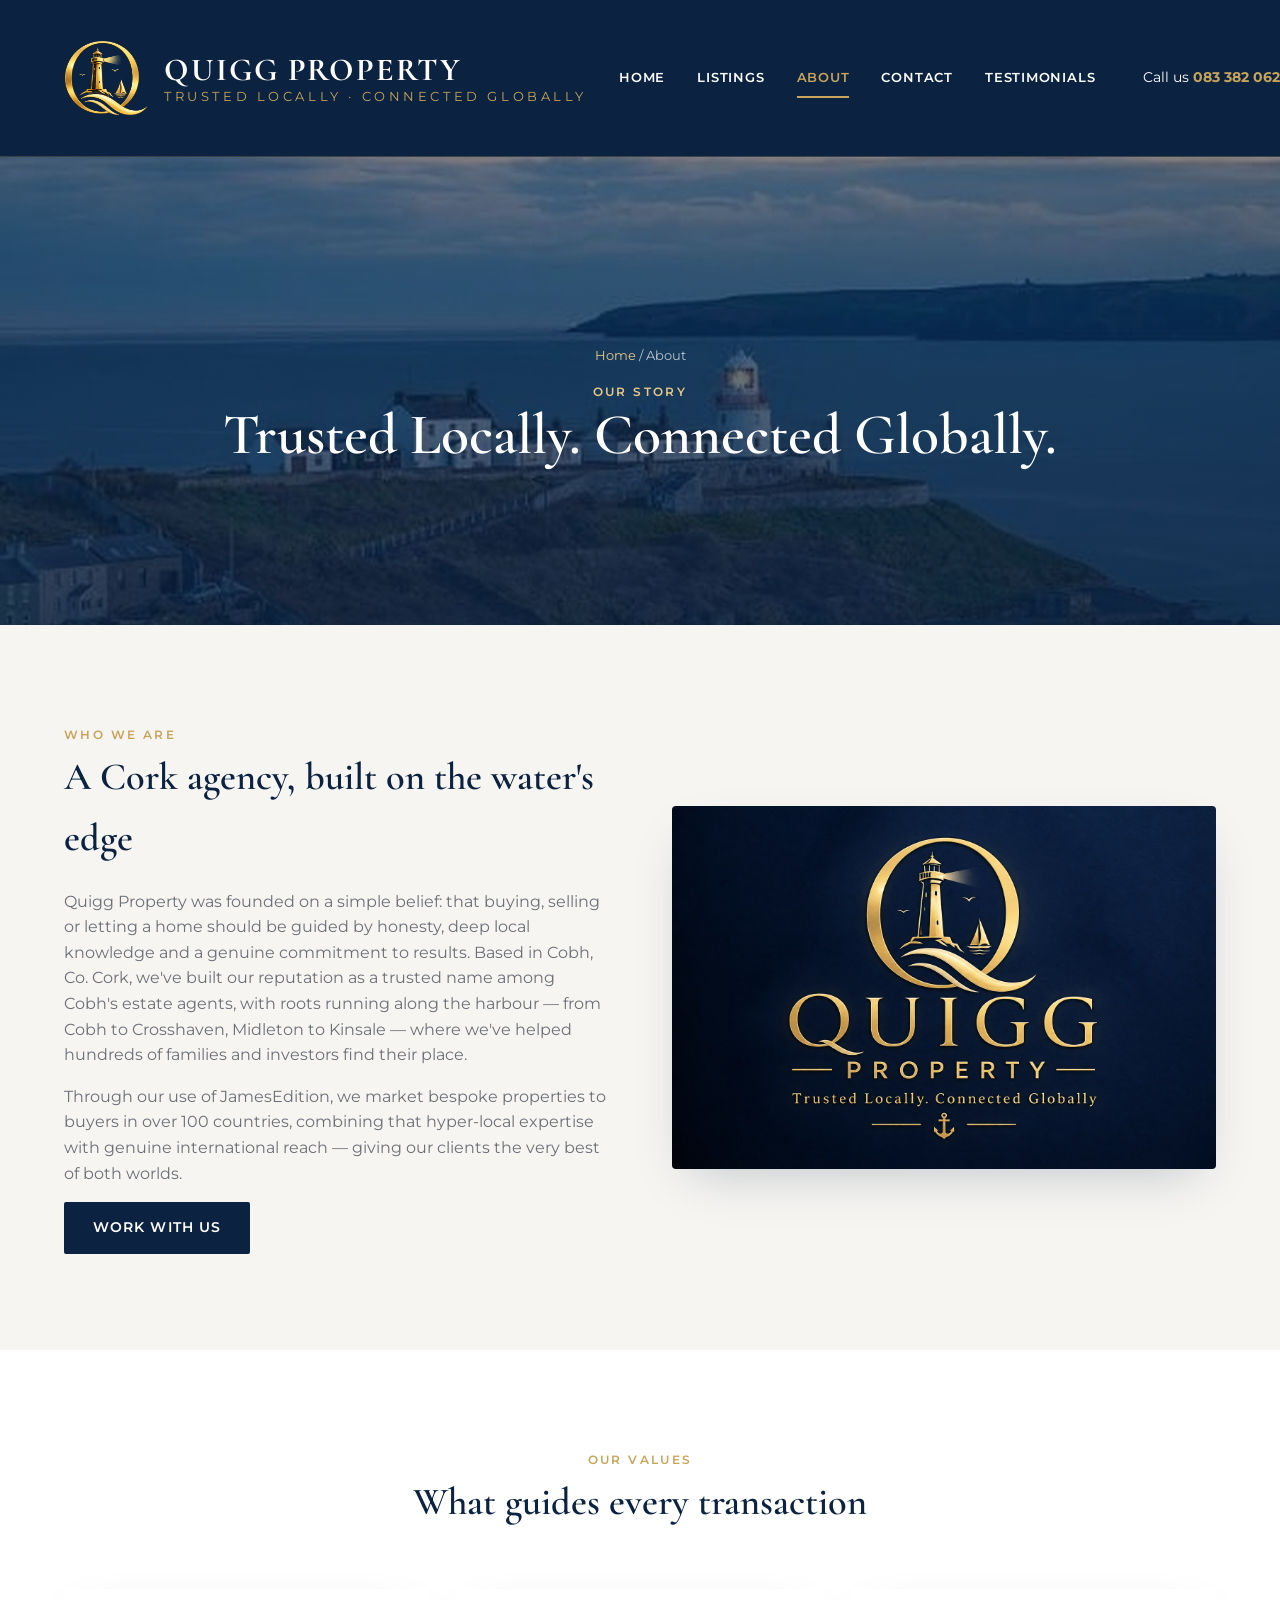
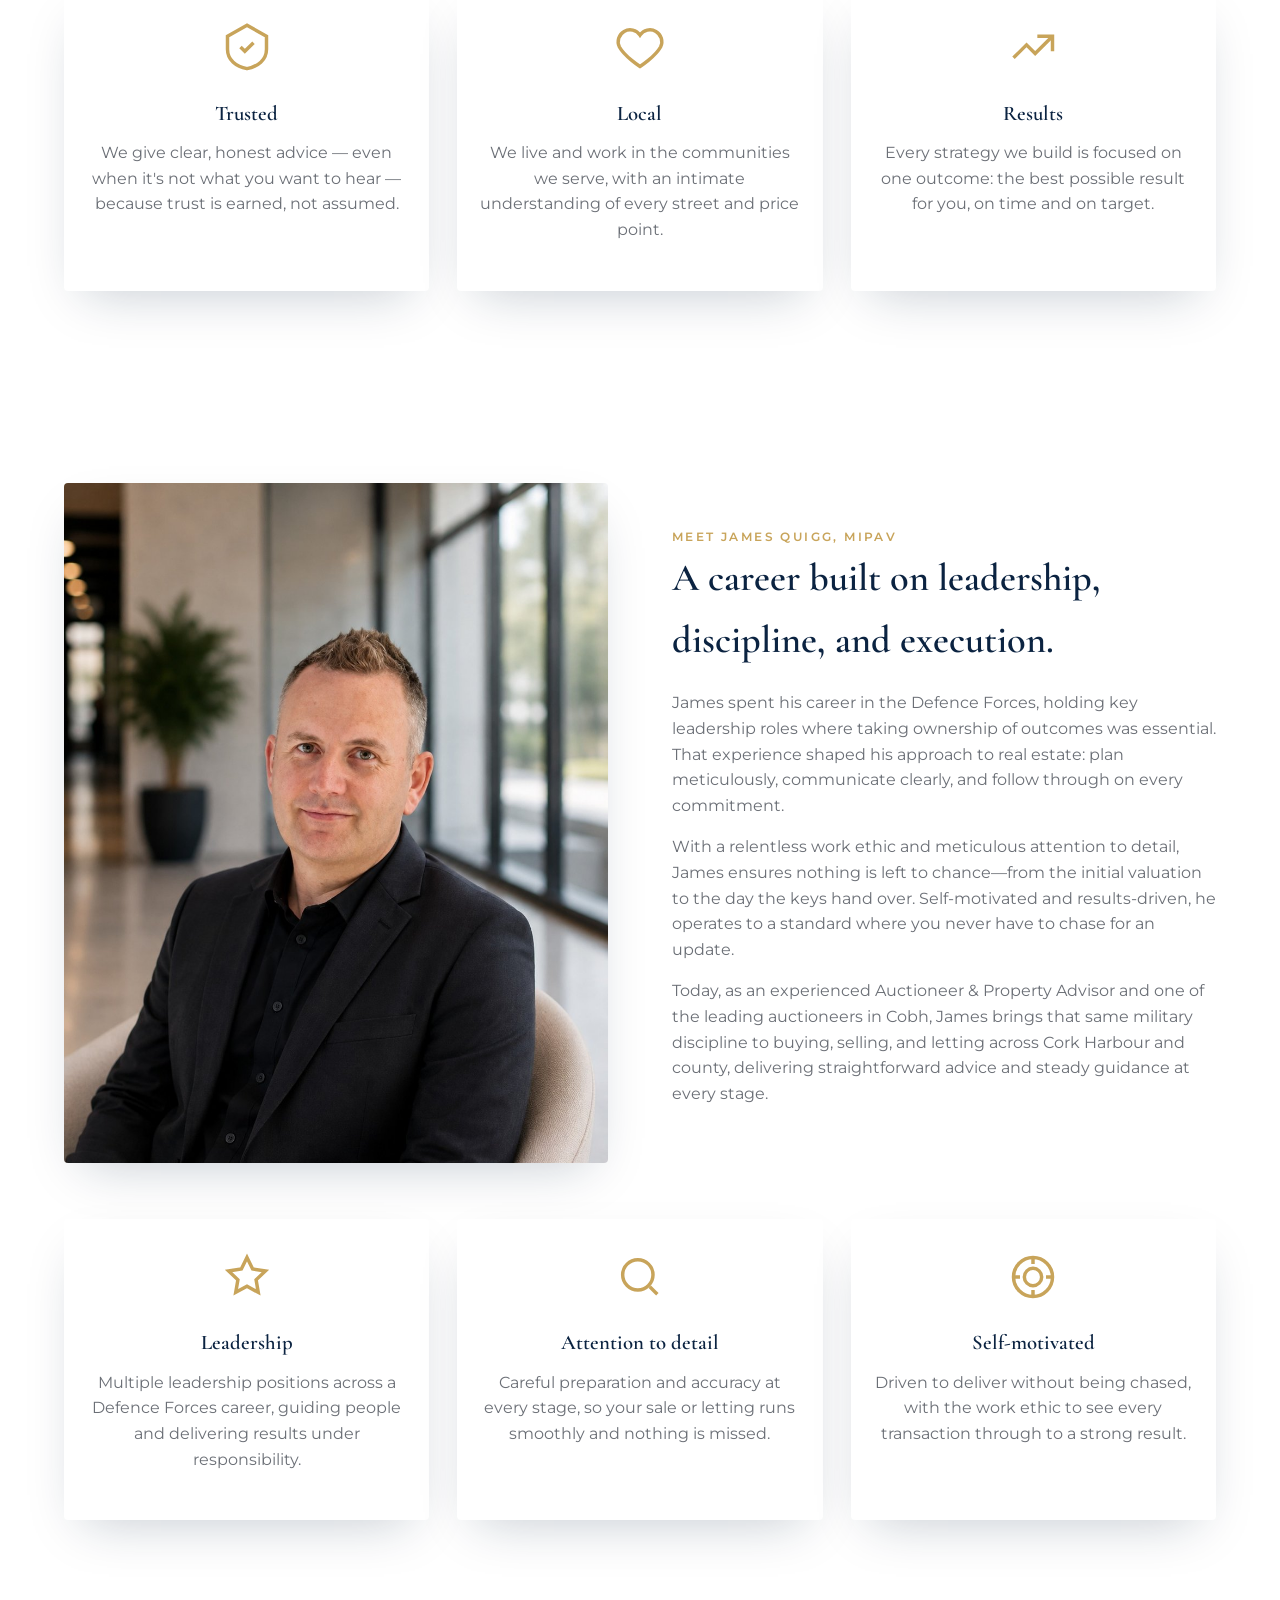
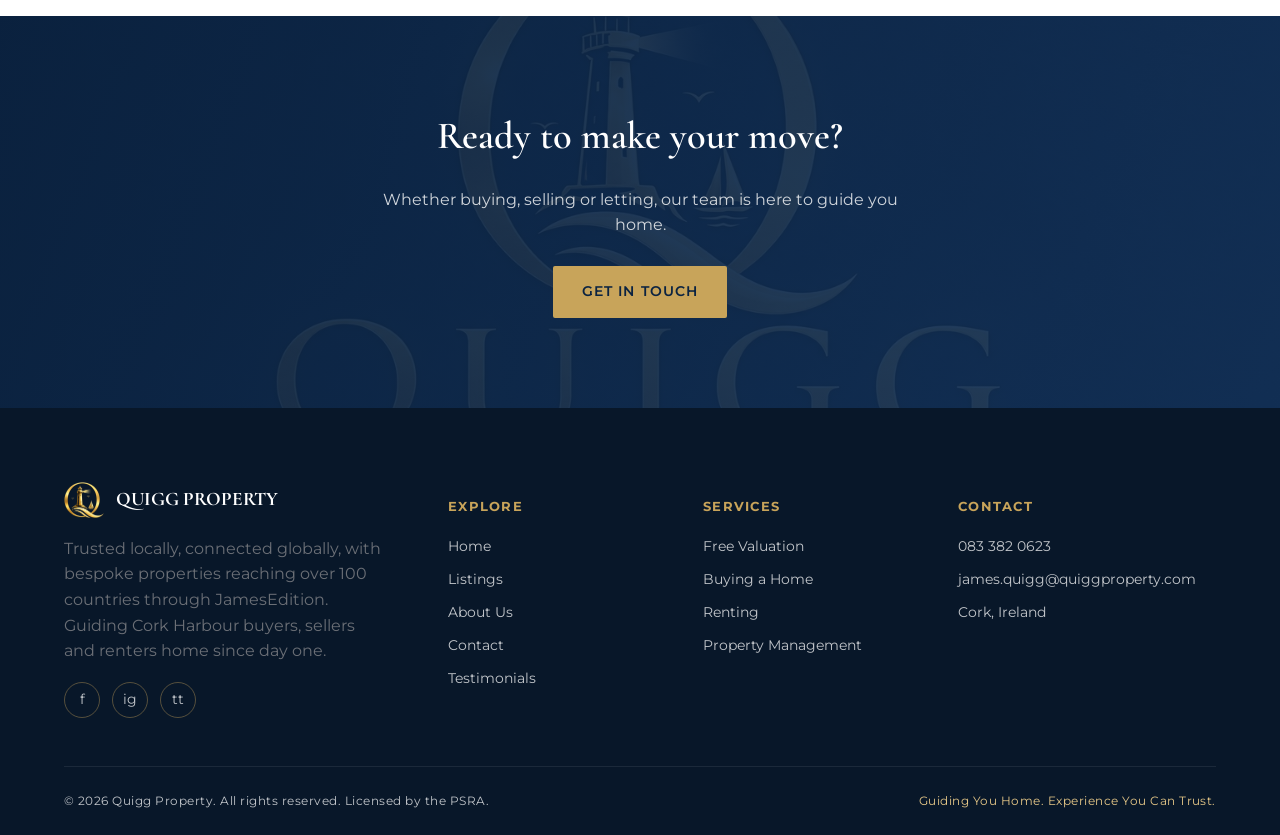
==== about.html @ 9b368abd "Switch contact form to mailto: instead of formsubmit.co formsubmit.co kept hanging/failing during te" ====
<!doctype html>
<html lang="en">
<head>
<meta charset="UTF-8">
<meta name="viewport" content="width=device-width, initial-scale=1.0">
<title>About Us | Auctioneers &amp; Estate Agents in Cobh | Quigg Property</title>
<meta name="description" content="Meet James Quigg MIPAV — one of the best estate agents in Cobh, and trusted auctioneers in Cobh and county, with bespoke properties marketed through JamesEdition to buyers in over 100 countries.">
<link rel="icon" href="assets/logo-mark.png">
<link rel="preconnect" href="https://fonts.googleapis.com">
<link href="https://fonts.googleapis.com/css2?family=Cormorant+Garamond:wght@500;600;700&family=Montserrat:wght@400;500;600;700&display=swap" rel="stylesheet">
<link rel="canonical" href="https://www.quiggproperty.com/about.html">
<meta property="og:type" content="website">
<meta property="og:site_name" content="Quigg Property">
<meta property="og:title" content="About Us | Auctioneers &amp; Estate Agents in Cobh | Quigg Property">
<meta property="og:description" content="Meet James Quigg MIPAV — one of the best estate agents in Cobh, and trusted auctioneers in Cobh and county, with bespoke properties marketed through JamesEdition to buyers in over 100 countries.">
<meta property="og:url" content="https://www.quiggproperty.com/about.html">
<meta property="og:image" content="https://www.quiggproperty.com/assets/brand-plate.jpg">
<meta name="twitter:card" content="summary_large_image">
<meta name="twitter:title" content="About Us | Auctioneers &amp; Estate Agents in Cobh | Quigg Property">
<meta name="twitter:description" content="Meet James Quigg MIPAV — one of the best estate agents in Cobh, and trusted auctioneers in Cobh and county, with bespoke properties marketed through JamesEdition to buyers in over 100 countries.">
<meta name="twitter:image" content="https://www.quiggproperty.com/assets/brand-plate.jpg">
<link rel="stylesheet" href="assets/styles.css?v=7">
</head>
<body>

<header class="site-header">
  <div class="container">
    <a href="index.html" class="brand">
      <img width="320" height="289" src="assets/logo-mark.png" alt="Quigg Property">
      <div class="brand-text"><strong>QUIGG PROPERTY</strong><span>Trusted Locally · Connected Globally</span></div>
    </a>
    <nav class="main-nav">
      <a href="index.html">Home</a>
      <a href="listings.html">Listings</a>
      <a href="about.html" class="active">About</a>
      <a href="contact.html">Contact</a>
      <a href="testimonials.html">Testimonials</a>
    </nav>
    <div class="header-actions">
      <span class="phone">Call us <strong>083 382 0623</strong></span>
      <button class="nav-toggle" aria-label="Menu">&#9776;</button>
    </div>
  </div>
</header>

<section class="page-hero page-hero-about">
  <div class="container">
    <div class="breadcrumb"><a href="index.html">Home</a> / About</div>
    <span class="eyebrow">Our Story</span>
    <h1>Trusted Locally. Connected Globally.</h1>
  </div>
</section>

<section>
  <div class="container split">
    <div>
      <span class="eyebrow">Who We Are</span>
      <h2>A Cork agency, built on the water's edge</h2>
      <p>Quigg Property was founded on a simple belief: that buying, selling or letting a home should be guided by honesty, deep local knowledge and a genuine commitment to results. Based in Cobh, Co. Cork, we've built our reputation as a trusted name among Cobh's estate agents, with roots running along the harbour — from Cobh to Crosshaven, Midleton to Kinsale — where we've helped hundreds of families and investors find their place.</p>
      <p>Through our use of JamesEdition, we market bespoke properties to buyers in over 100 countries, combining that hyper-local expertise with genuine international reach — giving our clients the very best of both worlds.</p>
      <a href="contact.html" class="btn btn-navy">Work With Us</a>
    </div>
    <img loading="lazy" decoding="async" width="1536" height="1024" src="assets/brand-plate.jpg" alt="Quigg Property brand mark — trusted locally, connected globally">
  </div>
</section>

<section style="background:var(--white);">
  <div class="container">
    <div class="section-head">
      <span class="eyebrow">Our Values</span>
      <h2>What guides every transaction</h2>
    </div>
    <div class="values">
      <div class="value-card">
        <svg class="icon" viewBox="0 0 24 24" fill="none" stroke="currentColor" stroke-width="1.6"><path d="M12 2 3 7v6c0 5 4 8 9 9 5-1 9-4 9-9V7l-9-5Z"/><path d="m9 12 2 2 4-4"/></svg>
        <h3>Trusted</h3>
        <p>We give clear, honest advice — even when it's not what you want to hear — because trust is earned, not assumed.</p>
      </div>
      <div class="value-card">
        <svg class="icon" viewBox="0 0 24 24" fill="none" stroke="currentColor" stroke-width="1.6"><path d="M12 21s-7-4.5-9.5-9A5.5 5.5 0 0 1 12 6.5 5.5 5.5 0 0 1 21.5 12c-2.5 4.5-9.5 9-9.5 9Z"/></svg>
        <h3>Local</h3>
        <p>We live and work in the communities we serve, with an intimate understanding of every street and price point.</p>
      </div>
      <div class="value-card">
        <svg class="icon" viewBox="0 0 24 24" fill="none" stroke="currentColor" stroke-width="1.6"><path d="M3 17l6-6 4 4 8-8"/><path d="M14 7h7v7"/></svg>
        <h3>Results</h3>
        <p>Every strategy we build is focused on one outcome: the best possible result for you, on time and on target.</p>
      </div>
    </div>
  </div>
</section>

<section style="background:var(--white);">
  <div class="container">
    <div class="split">
      <img loading="lazy" decoding="async" width="1000" height="1335" src="assets/james-quigg.jpg" alt="James Quigg, Auctioneer &amp; Property Advisor" style="aspect-ratio:4/5; object-fit:cover; object-position:center 20%;">
      <div>
        <span class="eyebrow">Meet James Quigg, MIPAV</span>
        <h2>A career built on leadership, discipline, and execution.</h2>
        <p>James spent his career in the Defence Forces, holding key leadership roles where taking ownership of outcomes was essential. That experience shaped his approach to real estate: plan meticulously, communicate clearly, and follow through on every commitment.</p>
        <p>With a relentless work ethic and meticulous attention to detail, James ensures nothing is left to chance—from the initial valuation to the day the keys hand over. Self-motivated and results-driven, he operates to a standard where you never have to chase for an update.</p>
        <p>Today, as an experienced Auctioneer &amp; Property Advisor and one of the leading auctioneers in Cobh, James brings that same military discipline to buying, selling, and letting across Cork Harbour and county, delivering straightforward advice and steady guidance at every stage.</p>
      </div>
    </div>
    <div class="values" style="margin-top:56px;">
      <div class="value-card">
        <svg class="icon" viewBox="0 0 24 24" fill="none" stroke="currentColor" stroke-width="1.6"><path d="M12 3l2.6 5.3 5.9.9-4.3 4.1 1 5.8L12 16.3 6.8 19.1l1-5.8L3.5 9.2l5.9-.9L12 3Z"/></svg>
        <h3>Leadership</h3>
        <p>Multiple leadership positions across a Defence Forces career, guiding people and delivering results under responsibility.</p>
      </div>
      <div class="value-card">
        <svg class="icon" viewBox="0 0 24 24" fill="none" stroke="currentColor" stroke-width="1.6"><circle cx="11" cy="11" r="7"/><path d="m20 20-3.5-3.5"/></svg>
        <h3>Attention to detail</h3>
        <p>Careful preparation and accuracy at every stage, so your sale or letting runs smoothly and nothing is missed.</p>
      </div>
      <div class="value-card">
        <svg class="icon" viewBox="0 0 24 24" fill="none" stroke="currentColor" stroke-width="1.6"><circle cx="12" cy="12" r="9"/><circle cx="12" cy="12" r="4"/><path d="M12 3v3M12 18v3M3 12h3M18 12h3"/></svg>
        <h3>Self-motivated</h3>
        <p>Driven to deliver without being chased, with the work ethic to see every transaction through to a strong result.</p>
      </div>
    </div>
  </div>
</section>

<section class="cta-band">
  <div class="container">
    <h2>Ready to make your move?</h2>
    <p>Whether buying, selling or letting, our team is here to guide you home.</p>
    <a href="contact.html" class="btn btn-gold">Get in Touch</a>
  </div>
</section>

<footer class="site-footer" id="site-footer"></footer>
<script src="assets/footer.js"></script>
<script src="assets/script.js?v=6"></script>
</body>
</html>
---- assets/styles.css ----
:root {
  --navy: #0B2341;
  --navy-light: #123056;
  --gold: #C8A45A;
  --gold-light: #E7C888;
  --white: #FFFFFF;
  --grey: #6B6F76;
  --off-white: #F6F5F2;
  --border: rgba(11,35,65,0.1);
  --shadow: 0 20px 50px -20px rgba(11,35,65,0.25);
  --serif: "Cormorant Garamond", "Trajan Pro", Georgia, serif;
  --sans: "Montserrat", -apple-system, BlinkMacSystemFont, "Segoe UI", sans-serif;
}

* { box-sizing: border-box; }
html { scroll-behavior: smooth; }
body {
  margin: 0;
  font-family: var(--sans);
  color: var(--navy);
  background: var(--off-white);
  line-height: 1.6;
}
img { max-width: 100%; height: auto; display: block; }
a { color: inherit; text-decoration: none; }
.container { max-width: 1200px; margin: 0 auto; padding: 0 24px; }
.eyebrow {
  text-transform: uppercase;
  letter-spacing: 0.2em;
  font-size: 0.75rem;
  color: var(--gold);
  font-weight: 600;
}
h1, h2, h3 { font-family: var(--serif); font-weight: 600; margin: 0 0 0.5em; color: var(--navy); }
h1 { font-size: clamp(2.2rem, 5vw, 3.6rem); line-height: 1.1; }
h2 { font-size: clamp(1.8rem, 3vw, 2.6rem); }
h3 { font-size: 1.3rem; }
p { color: var(--grey); margin: 0 0 1em; }

.btn {
  display: inline-flex;
  align-items: center;
  gap: 8px;
  padding: 14px 28px;
  border-radius: 2px;
  font-size: 0.85rem;
  letter-spacing: 0.08em;
  text-transform: uppercase;
  font-weight: 600;
  border: 1px solid transparent;
  cursor: pointer;
  transition: all 0.25s ease;
}
.btn-gold { background: var(--gold); color: var(--navy); }
.btn-gold:hover { background: var(--gold-light); }
.btn-outline { border-color: var(--gold); color: var(--white); }
.btn-outline:hover { background: rgba(200,164,90,0.15); }
.btn-navy { background: var(--navy); color: var(--white); }
.btn-navy:hover { background: var(--navy-light); }

/* Header */
.site-header {
  position: sticky; top: 0; z-index: 100;
  background: var(--navy);
  border-bottom: 1px solid rgba(200,164,90,0.25);
}
.site-header .container { display: flex; align-items: center; justify-content: space-between; padding: 36px 24px; }
.brand { display: flex; align-items: center; gap: 16px; }
.brand img { width: 84px; height: 84px; object-fit: contain; }
.brand-text { color: var(--white); line-height: 1.1; }
.brand-text strong { font-family: var(--serif); font-size: 2rem; letter-spacing: 0.06em; display: block; }
.brand-text span { color: var(--gold); font-size: 0.8rem; letter-spacing: 0.28em; text-transform: uppercase; }
nav.main-nav { display: flex; gap: 32px; }
nav.main-nav a {
  color: var(--white); font-size: 0.82rem; letter-spacing: 0.06em; text-transform: uppercase; font-weight: 600;
  padding: 8px 0; border-bottom: 2px solid transparent;
}
nav.main-nav a:hover, nav.main-nav a.active { color: var(--gold); border-color: var(--gold); }
.header-actions { display: flex; align-items: center; gap: 16px; }
.header-actions .phone { color: var(--white); font-size: 0.85rem; }
.header-actions .phone strong { color: var(--gold); }
.nav-toggle { display: none; background: none; border: none; color: var(--white); font-size: 1.6rem; cursor: pointer; }

@media (max-width: 900px) {
  nav.main-nav { position: absolute; top: 100%; left: 0; right: 0; background: var(--navy); flex-direction: column; gap: 0; padding: 8px 24px 20px; display: none; }
  nav.main-nav.open { display: flex; }
  nav.main-nav a { padding: 12px 0; border-bottom: 1px solid rgba(255,255,255,0.08); }
  .nav-toggle { display: block; }
  .header-actions .phone { display: none; }
}

/* Hero */
.hero {
  position: relative;
  min-height: 88vh;
  display: flex;
  align-items: center;
  color: var(--white);
  background: linear-gradient(180deg, rgba(11,35,65,0.55), rgba(11,35,65,0.80)), url('hero-cobh.jpg') center 30%/cover no-repeat;
}
.hero-inner { max-width: 720px; }
.hero .eyebrow { color: var(--gold-light); }
.hero h1 { color: var(--white); }
.hero p.lead { color: rgba(255,255,255,0.85); font-size: 1.15rem; max-width: 560px; }
.hero-actions { display: flex; gap: 16px; margin-top: 28px; flex-wrap: wrap; }

@media (max-width: 700px) {
  .hero { align-items: flex-start; padding-top: 64px; }
}

/* Search bar */
.search-bar {
  background: var(--white);
  box-shadow: var(--shadow);
  border-top: 3px solid var(--gold);
  margin-top: -60px;
  position: relative;
  z-index: 10;
  border-radius: 4px;
}
.search-bar form {
  display: grid;
  grid-template-columns: 1.4fr 1fr 1fr 1fr auto;
  gap: 0;
}
.search-bar .field { padding: 20px 24px; border-right: 1px solid var(--border); }
.search-bar .field:last-of-type { border-right: none; }
.search-bar label { display: block; font-size: 0.7rem; letter-spacing: 0.1em; text-transform: uppercase; color: var(--grey); margin-bottom: 6px; }
.search-bar select, .search-bar input {
  border: none; font-family: var(--sans); font-size: 0.95rem; color: var(--navy); width: 100%; background: transparent;
}
.search-bar select:focus, .search-bar input:focus { outline: none; }
.search-bar button {
  border: none; background: var(--navy); color: var(--white); padding: 0 36px; font-weight: 600;
  text-transform: uppercase; letter-spacing: 0.08em; font-size: 0.85rem; cursor: pointer;
}
.search-bar button:hover { background: var(--navy-light); }
@media (max-width: 900px) {
  .search-bar form { grid-template-columns: 1fr 1fr; }
  .search-bar .field { border-right: none; border-bottom: 1px solid var(--border); }
  .search-bar button { grid-column: 1 / -1; padding: 16px; }
}

/* Sections */
section { padding: 96px 0; }
.section-head { text-align: center; max-width: 640px; margin: 0 auto 56px; }
.section-head p { margin-top: 12px; }

.stats-strip { background: var(--navy); color: var(--white); padding: 48px 0; }
.stats-strip .container { display: grid; grid-template-columns: repeat(4, 1fr); text-align: center; gap: 24px; }
.stats-strip .stat strong { display: block; font-family: var(--serif); font-size: 2.4rem; color: var(--gold); }
.stats-strip .stat span { font-size: 0.78rem; letter-spacing: 0.08em; text-transform: uppercase; color: rgba(255,255,255,0.75); }
@media (max-width: 700px) { .stats-strip .container { grid-template-columns: repeat(2, 1fr); } }

.stat-strip {
  background: linear-gradient(135deg, var(--navy), var(--navy-light));
  border-top: 1px solid rgba(200,164,90,0.35);
  border-bottom: 1px solid rgba(200,164,90,0.35);
  padding: 56px 0;
}
.stat-strip .container { display: grid; grid-template-columns: repeat(3, 1fr); text-align: center; gap: 32px; align-items: center; }
.stat-item { display: flex; flex-direction: column; gap: 8px; }
.stat-label { font-size: 0.78rem; letter-spacing: 0.14em; text-transform: uppercase; color: var(--gold-light); font-weight: 600; }
.stat-value { font-family: var(--serif); font-size: 1.7rem; font-weight: 600; color: var(--gold); }
.stat-stars { color: var(--gold-light); font-size: 1.9rem; letter-spacing: 6px; }
.stat-item:nth-child(2) { position: relative; }
.stat-item:nth-child(2)::before, .stat-item:nth-child(2)::after {
  content: ""; position: absolute; top: 0; bottom: 0; width: 1px; background: rgba(200,164,90,0.25);
}
.stat-item:nth-child(2)::before { left: -16px; }
.stat-item:nth-child(2)::after { right: -16px; }
@media (max-width: 700px) {
  .stat-strip .container { grid-template-columns: 1fr; gap: 28px; }
  .stat-item:nth-child(2)::before, .stat-item:nth-child(2)::after { display: none; }
}

/* Property cards */
.grid { display: grid; grid-template-columns: repeat(3, 1fr); gap: 32px; }
@media (max-width: 980px) { .grid { grid-template-columns: repeat(2, 1fr); } }
@media (max-width: 640px) { .grid { grid-template-columns: 1fr; } }

.card {
  background: var(--white); box-shadow: var(--shadow); border-radius: 4px; overflow: hidden;
  transition: transform 0.3s ease, box-shadow 0.3s ease;
}
.card:hover { transform: translateY(-6px); }
.card .media { position: relative; aspect-ratio: 4/3; overflow: hidden; }
.card .media img { width: 100%; height: 100%; object-fit: cover; transition: transform 0.4s ease; }
.card:hover .media img { transform: scale(1.06); }
.card .tag {
  position: absolute; top: 14px; left: 14px; background: var(--gold); color: var(--navy);
  font-size: 0.7rem; letter-spacing: 0.08em; text-transform: uppercase; font-weight: 700; padding: 6px 12px; border-radius: 2px;
}
.card .price {
  position: absolute; bottom: 14px; left: 14px; background: rgba(11,35,65,0.88); color: var(--white);
  font-family: var(--serif); font-size: 1.2rem; padding: 6px 16px; border-radius: 2px;
}
.card .body { padding: 22px; }
.card .body h3 { margin-bottom: 4px; }
.card .body .addr { color: var(--grey); font-size: 0.88rem; margin-bottom: 14px; }
.card .meta { display: flex; gap: 18px; font-size: 0.82rem; color: var(--navy); border-top: 1px solid var(--border); padding-top: 14px; }
.card .meta span { display: flex; align-items: center; gap: 6px; }

.center-cta { text-align: center; margin-top: 48px; }

/* Status badges for Sold / Buyer's Agent / Let Agreed listings */
.card .tag-right { left: auto; right: 14px; }
.card .tag-sold { background: var(--navy); color: var(--white); }
.card .tag-buyers-agent { background: #6C3FC5; color: var(--white); }
.card .tag-let-agreed { background: #1F8A4C; color: var(--white); top: 50px; }

/* About / split */
.split { display: grid; grid-template-columns: 1fr 1fr; gap: 64px; align-items: center; }
@media (max-width: 900px) { .split { grid-template-columns: 1fr; gap: 32px; } }
.split img { border-radius: 4px; box-shadow: var(--shadow); }
.values { display: grid; grid-template-columns: repeat(3, 1fr); gap: 28px; margin-top: 40px; }
@media (max-width: 800px) { .values { grid-template-columns: 1fr; } }

/* Services grid (homepage "What We Do") */
.services-grid { grid-template-columns: repeat(4, 1fr); }
@media (max-width: 980px) { .services-grid { grid-template-columns: repeat(2, 1fr); } }
@media (max-width: 560px) { .services-grid { grid-template-columns: 1fr; } }

/* Testimonials grid override for the 2x2 layout */
.t-grid-two { grid-template-columns: repeat(2, minmax(0,1fr)); max-width: 900px; margin: 0 auto; }
@media (max-width: 700px) { .t-grid-two { grid-template-columns: 1fr; } }

html, body { overflow-x: hidden; max-width: 100%; }
.value-card { text-align: center; padding: 32px 20px; background: var(--white); border-radius: 4px; box-shadow: var(--shadow); }
.value-card .icon { width: 52px; height: 52px; margin: 0 auto 16px; color: var(--gold); }

/* Service cards that link to a dedicated service page */
.services-grid .value-card { display: flex; flex-direction: column; transition: transform 0.25s ease, box-shadow 0.25s ease; }
.services-grid .value-card:hover { transform: translateY(-4px); box-shadow: 0 24px 55px -20px rgba(11,35,65,0.3); }
.services-grid .value-card p { flex-grow: 1; }
.service-link {
  display: inline-flex; align-items: center; justify-content: center; gap: 6px;
  margin-top: 20px; padding: 10px 20px; border: 1px solid var(--navy); border-radius: 2px;
  font-size: 0.75rem; letter-spacing: 0.08em; text-transform: uppercase; font-weight: 600;
  color: var(--navy); transition: all 0.2s ease;
}
.service-link:hover { background: var(--navy); color: var(--white); }

/* Two-tier service comparison (e.g. Lettings page) */
.tier-grid { display: grid; grid-template-columns: 1fr 1fr; gap: 32px; margin-top: 40px; }
@media (max-width: 800px) { .tier-grid { grid-template-columns: 1fr; } }
.tier-card { background: var(--white); border-radius: 4px; box-shadow: var(--shadow); padding: 36px 32px; display: flex; flex-direction: column; }
.tier-card h3 { font-size: 1.5rem; margin-bottom: 6px; }
.tier-card .tier-tag { font-size: 0.72rem; letter-spacing: 0.1em; text-transform: uppercase; color: var(--gold); font-weight: 700; margin-bottom: 10px; display: block; }
.tier-card p.tier-desc { margin-bottom: 20px; }
.tier-list { list-style: none; padding: 0; margin: 0 0 28px; flex-grow: 1; }
.tier-list li { display: flex; align-items: flex-start; gap: 10px; padding: 10px 0; border-bottom: 1px solid var(--border); font-size: 0.95rem; color: var(--navy); }
.tier-list li:last-child { border-bottom: none; }
.tier-list li::before { content: "✓"; color: var(--gold); font-weight: 700; flex-shrink: 0; }
.tier-card.highlight { border-top: 3px solid var(--gold); }

/* Testimonials */
.testimonials { background: var(--navy); color: var(--white); }
.testimonials .section-head h2, .testimonials .section-head .eyebrow { color: var(--white); }
.testimonials .section-head .eyebrow { color: var(--gold-light); }
.t-grid { display: grid; grid-template-columns: repeat(3, 1fr); gap: 28px; }
.t-grid--few { grid-template-columns: minmax(0, 720px); justify-content: center; }
@media (max-width: 900px) { .t-grid { grid-template-columns: 1fr; } }
.t-card { background: rgba(255,255,255,0.06); border: 1px solid rgba(200,164,90,0.25); padding: 28px; border-radius: 4px; }
.t-card .stars { color: var(--gold); letter-spacing: 3px; margin-bottom: 12px; }
.t-card p { color: rgba(255,255,255,0.85); }
.t-card .who { color: var(--gold-light); font-weight: 600; font-size: 0.85rem; margin-top: 12px; }

/* CTA band */
.cta-band {
  background: linear-gradient(120deg, rgba(11,35,65,0.93), rgba(18,48,86,0.93)), url('brand-plate.jpg') center 30%/cover no-repeat;
  color: var(--white); text-align: center; padding: 90px 0;
}
.cta-band h2 { color: var(--white); }
.cta-band p { color: rgba(255,255,255,0.8); max-width: 560px; margin: 0 auto 28px; }

/* Footer */
footer.site-footer { background: #081729; color: rgba(255,255,255,0.75); padding: 72px 0 0; }
.footer-grid { display: grid; grid-template-columns: 1.6fr 1fr 1fr 1.2fr; gap: 40px; padding-bottom: 48px; border-bottom: 1px solid rgba(255,255,255,0.08); }
@media (max-width: 900px) { .footer-grid { grid-template-columns: 1fr 1fr; } }
.footer-grid h4 { color: var(--gold); font-size: 0.8rem; letter-spacing: 0.1em; text-transform: uppercase; margin-bottom: 18px; }
.footer-grid ul { list-style: none; padding: 0; margin: 0; }
.footer-grid li { margin-bottom: 10px; font-size: 0.9rem; }
.footer-grid li a:hover { color: var(--gold); }
.footer-brand { display: flex; align-items: center; gap: 12px; margin-bottom: 16px; }
.footer-brand img { width: 40px; height: 40px; object-fit: contain; }
.footer-brand strong { color: var(--white); font-family: var(--serif); font-size: 1.2rem; }
.social-row { display: flex; gap: 12px; margin-top: 18px; }
.social-row a {
  width: 36px; height: 36px; border-radius: 50%; border: 1px solid rgba(200,164,90,0.4);
  display: flex; align-items: center; justify-content: center; font-size: 0.85rem;
}
.social-row a:hover { background: var(--gold); color: var(--navy); }
.footer-bottom {
  display: flex; justify-content: space-between; align-items: center; padding: 24px 0; font-size: 0.78rem;
  letter-spacing: 0.04em; flex-wrap: wrap; gap: 12px;
}
.footer-bottom .tagline { color: var(--gold-light); }

/* Page hero (interior pages) */
.page-hero {
  background: linear-gradient(180deg, rgba(11,35,65,0.70), rgba(11,35,65,0.88)), url('hero-cobh.jpg') center 25%/cover no-repeat;
  color: var(--white); padding: 170px 0 110px; text-align: center; min-height: clamp(420px, 52vh, 620px); display: flex; align-items: center; justify-content: center;
}
.page-hero .container { width: 100%; }
.page-hero .eyebrow { color: var(--gold-light); }
.page-hero h1 { color: var(--white); }
.breadcrumb { font-size: 0.8rem; color: rgba(255,255,255,0.7); margin-bottom: 12px; }
.breadcrumb a { color: var(--gold-light); }

/* Contact page */
.contact-grid { display: grid; grid-template-columns: 1.3fr 1fr; gap: 56px; align-items: start; }
@media (max-width: 900px) { .contact-grid { grid-template-columns: 1fr; } }

.contact-form label {
  display: block; font-size: 0.72rem; letter-spacing: 0.08em; text-transform: uppercase;
  color: var(--grey); font-weight: 600; margin-bottom: 6px;
}
.contact-form input, .contact-form select, .contact-form textarea {
  width: 100%; padding: 12px 14px; border: 1px solid var(--border); border-radius: 2px;
  font-family: var(--sans); font-size: 0.95rem; color: var(--navy); background: var(--white);
  margin-bottom: 20px; transition: border-color 0.2s ease;
}
.contact-form input:focus, .contact-form select:focus, .contact-form textarea:focus {
  outline: none; border-color: var(--gold);
}
.contact-form textarea { min-height: 120px; resize: vertical; }
.contact-form .row2 { display: grid; grid-template-columns: 1fr 1fr; gap: 20px; }
@media (max-width: 560px) { .contact-form .row2 { grid-template-columns: 1fr; gap: 0; } }
.contact-form button[type="submit"] { margin-top: 4px; width: 100%; justify-content: center; }

.info-card { background: var(--white); box-shadow: var(--shadow); border-radius: 4px; padding: 28px; margin-bottom: 24px; }
.info-card .row { display: flex; gap: 16px; align-items: flex-start; padding: 14px 0; border-bottom: 1px solid var(--border); }
.info-card .row:last-child { border-bottom: none; padding-bottom: 0; }
.info-card .row:first-child { padding-top: 0; }
.info-card .row > strong:first-child { font-size: 1.3rem; width: 24px; flex-shrink: 0; }
.info-card .row div strong { display: block; font-size: 0.72rem; letter-spacing: 0.08em; text-transform: uppercase; color: var(--grey); margin-bottom: 2px; font-weight: 600; }
.info-card .row div { color: var(--navy); }

.map-embed { border-radius: 4px; overflow: hidden; box-shadow: var(--shadow); }
.map-embed iframe { width: 100%; height: 260px; border: 0; display: block; }

/* Filters */
.filter-bar {
  background: var(--white); box-shadow: var(--shadow); border-radius: 4px; padding: 24px;
  display: flex; flex-wrap: wrap; gap: 16px; align-items: end; margin-top: -60px; position: relative; z-index: 10;
}
.filter-bar .field { flex: 1; min-width: 160px; }
.filter-bar label { display: block; font-size: 0.7rem; letter-spacing: 0.1em; text-transform: uppercase; color: var(--grey); margin-bottom: 6px; }
.filter-bar select, .filter-bar input { width: 100%; padding: 10px 12px; border: 1px solid var(--border); border-radius: 2px; font-family: var(--sans); }

/* About page hero: Roches Point lighthouse */
.page-hero.page-hero-about {
  background: linear-gradient(180deg, rgba(11,35,65,0.50), rgba(11,35,65,0.78)), url('hero-roches-point.jpg') center 55%/cover no-repeat;
}

/* Marketing packages page */
.tier-grid.tier-grid-3 { grid-template-columns: repeat(3, 1fr); }
@media (max-width: 980px) { .tier-grid.tier-grid-3 { grid-template-columns: 1fr; max-width: 560px; margin-left: auto; margin-right: auto; } }
.btn-outline-navy { border-color: var(--navy); color: var(--navy); background: transparent; }
.btn-outline-navy:hover { background: var(--navy); color: var(--white); }
.btn-row { display: flex; gap: 14px; flex-wrap: wrap; margin-top: 8px; }
.cost-note { max-width: 760px; margin: 40px auto 0; padding: 18px 22px; border-left: 3px solid var(--gold); background: var(--off-white); font-size: 0.95rem; color: var(--navy); }
.cost-note p { margin: 0; color: var(--navy); }


/* Stacked testimonials page */
.t-stack { display: flex; flex-direction: column; gap: 24px; max-width: 820px; margin: 0 auto; }
.t-card-full { padding: 36px 40px; }
.t-card-full p { margin: 0 0 14px; line-height: 1.7; }
.t-card-full .who { margin-top: 18px; font-size: 0.95rem; }
@media (max-width: 560px) { .t-card-full { padding: 26px 22px; } }

/* Header spacing: keep phone number clear of the menu */
.header-actions { margin-left: 48px; white-space: nowrap; flex-shrink: 0; }
@media (max-width: 1250px) and (min-width: 901px) {
  nav.main-nav { gap: 20px; }
  .header-actions { margin-left: 28px; }
  .brand-text strong { font-size: 1.7rem; }
  .brand-text span { letter-spacing: 0.12em; font-size: 0.72rem; }
  .brand img { width: 68px; height: 68px; }
}
@media (max-width: 900px) { .header-actions { margin-left: 0; } }
@media (min-width: 1251px) { .brand { flex-shrink: 0; } .brand-text span { white-space: nowrap; } }
@media (min-width: 901px) { .brand { margin-right: 32px; } }

/* Footer: stop long email address overflowing on mobile */
.footer-grid > div { min-width: 0; }
.footer-grid li { overflow-wrap: anywhere; }
@media (max-width: 560px) { .footer-grid > div:last-child { grid-column: 1 / -1; } }

/* Contact page mobile: stop iOS zooming in on form fields and shifting the page sideways */
.contact-grid > * { min-width: 0; }
.contact-form, .info-card, .map-embed { max-width: 100%; }
@media (max-width: 900px) {
  .contact-form input, .contact-form select, .contact-form textarea { font-size: 16px; max-width: 100%; }
  .contact-form select { -webkit-appearance: none; appearance: none; background-image: linear-gradient(45deg, transparent 50%, var(--navy) 50%), linear-gradient(135deg, var(--navy) 50%, transparent 50%); background-position: calc(100% - 20px) 50%, calc(100% - 14px) 50%; background-size: 6px 6px, 6px 6px; background-repeat: no-repeat; padding-right: 36px; }
}
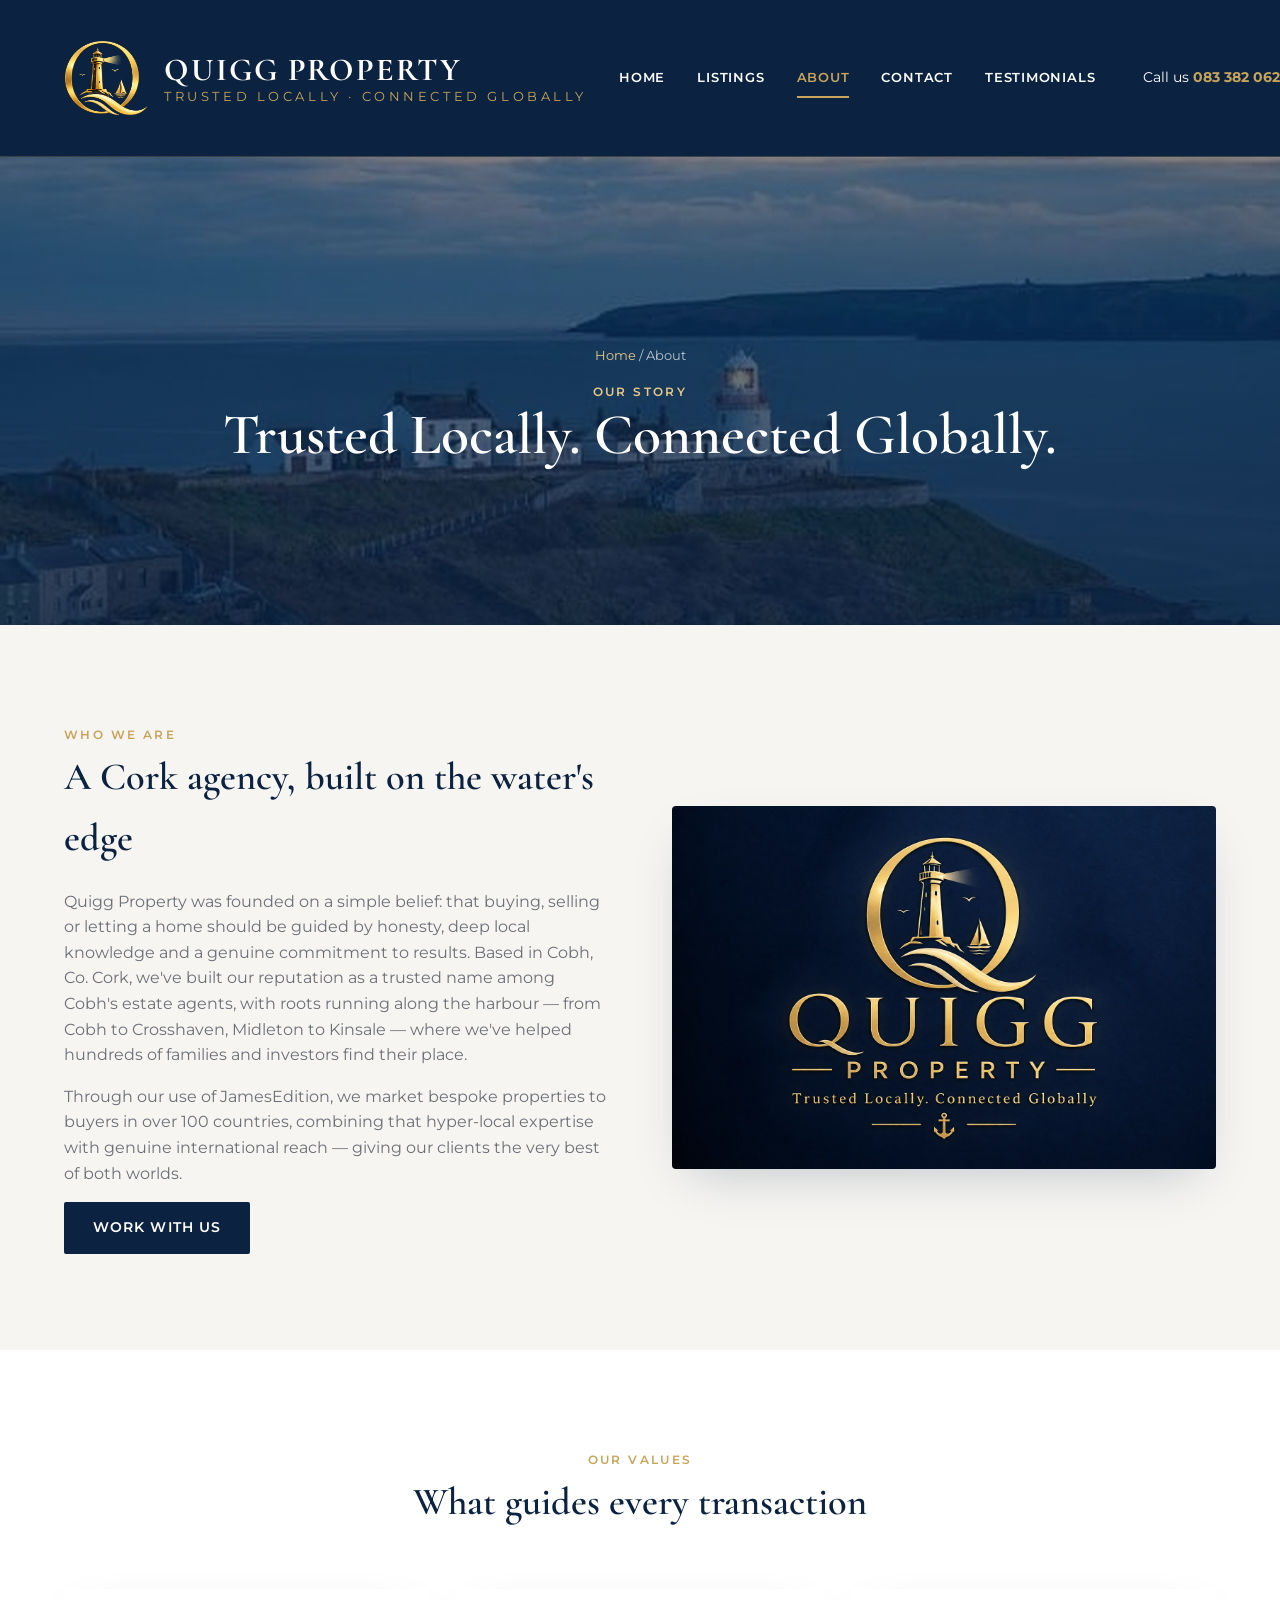
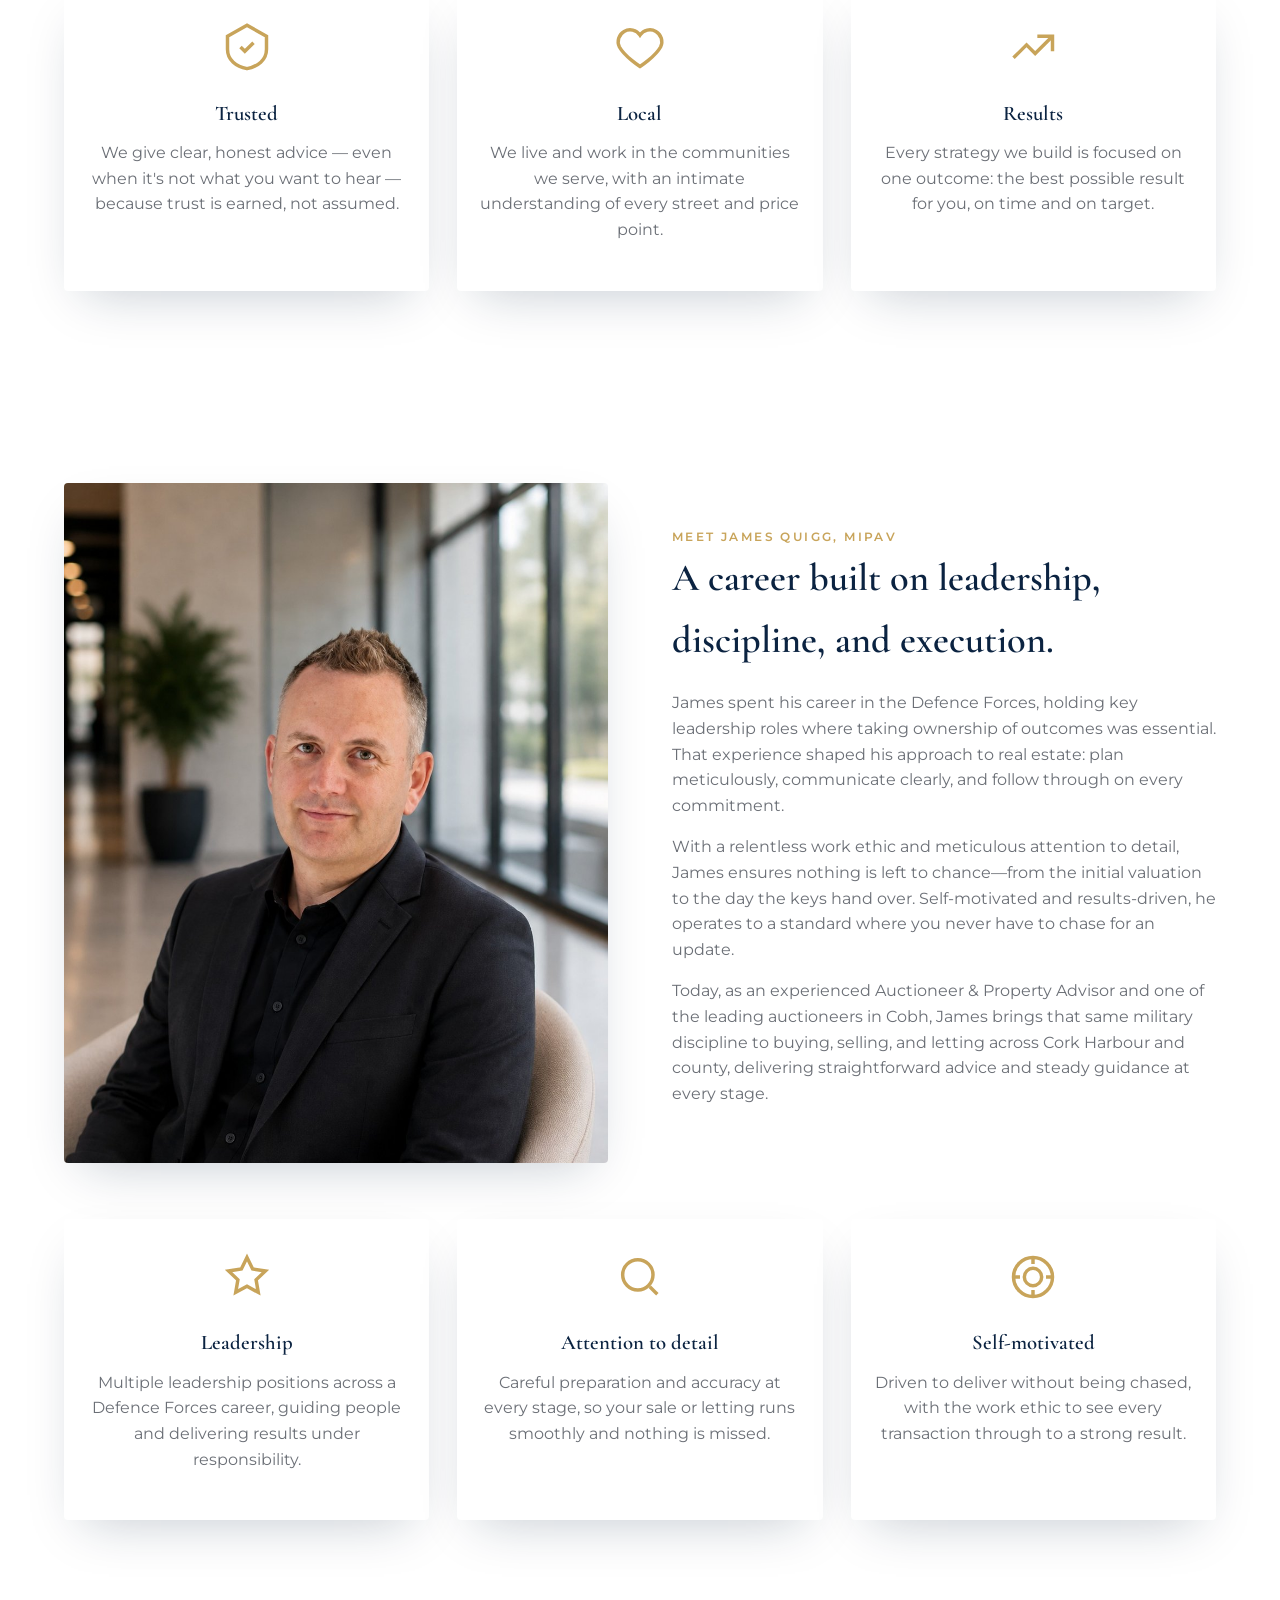
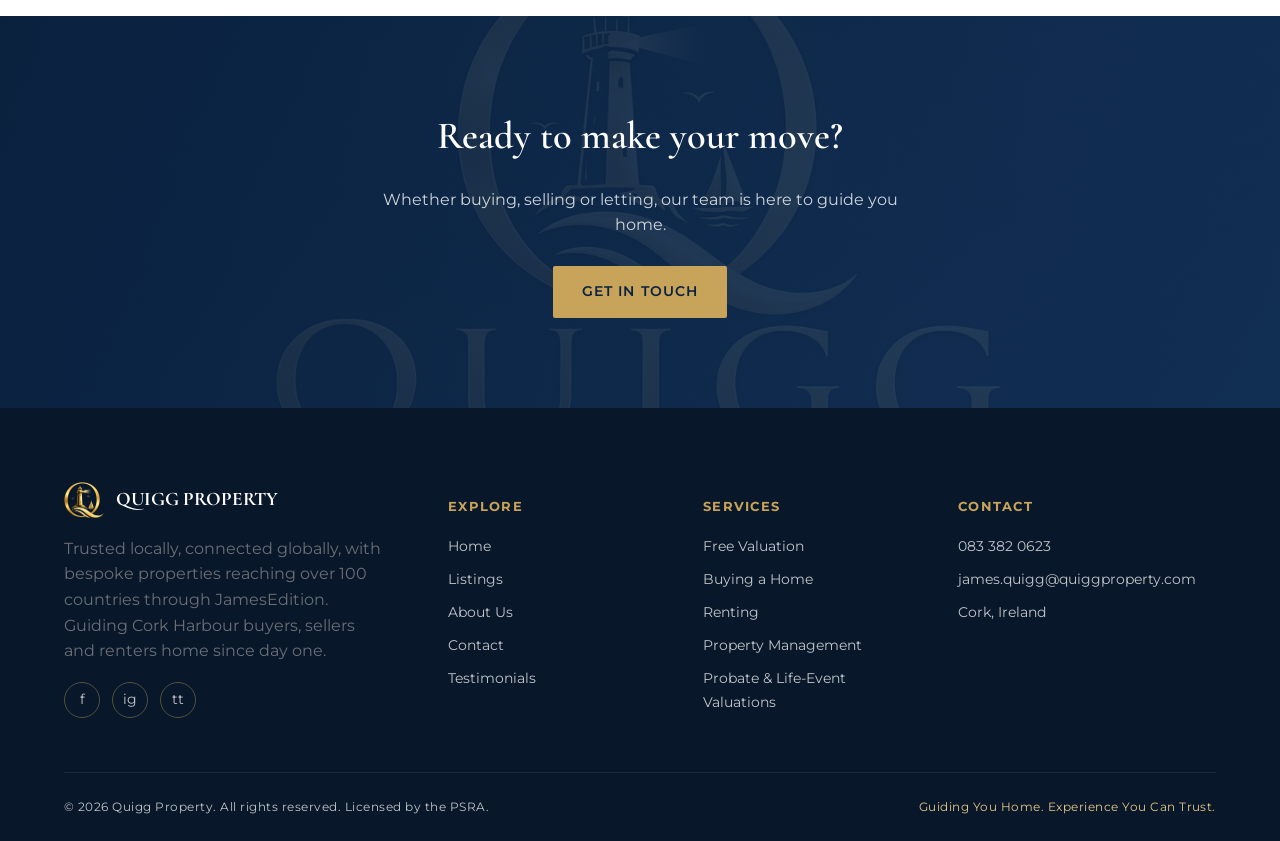
==== commit f6fd80b9: "Add Probate, Fair Deal & Life-Event Valuations service New dedicated service page (valuation-service" ====
--- a/about.html
+++ b/about.html
@@ -19,7 +19,7 @@
 <meta name="twitter:title" content="About Us | Auctioneers &amp; Estate Agents in Cobh | Quigg Property">
 <meta name="twitter:description" content="Meet James Quigg MIPAV — one of the best estate agents in Cobh, and trusted auctioneers in Cobh and county, with bespoke properties marketed through JamesEdition to buyers in over 100 countries.">
 <meta name="twitter:image" content="https://www.quiggproperty.com/assets/brand-plate.jpg">
-<link rel="stylesheet" href="assets/styles.css?v=7">
+<link rel="stylesheet" href="assets/styles.css?v=10">
 </head>
 <body>
 
@@ -132,6 +132,6 @@
 
 <footer class="site-footer" id="site-footer"></footer>
 <script src="assets/footer.js"></script>
-<script src="assets/script.js?v=6"></script>
+<script src="assets/script.js?v=7"></script>
 </body>
 </html>
--- a/assets/styles.css
+++ b/assets/styles.css
@@ -217,8 +217,7 @@
 @media (max-width: 800px) { .values { grid-template-columns: 1fr; } }
 
 /* Services grid (homepage "What We Do") */
-.services-grid { grid-template-columns: repeat(4, 1fr); }
-@media (max-width: 980px) { .services-grid { grid-template-columns: repeat(2, 1fr); } }
+.services-grid { grid-template-columns: repeat(auto-fit, minmax(220px, 1fr)); }
 @media (max-width: 560px) { .services-grid { grid-template-columns: 1fr; } }
 
 /* Testimonials grid override for the 2x2 layout */
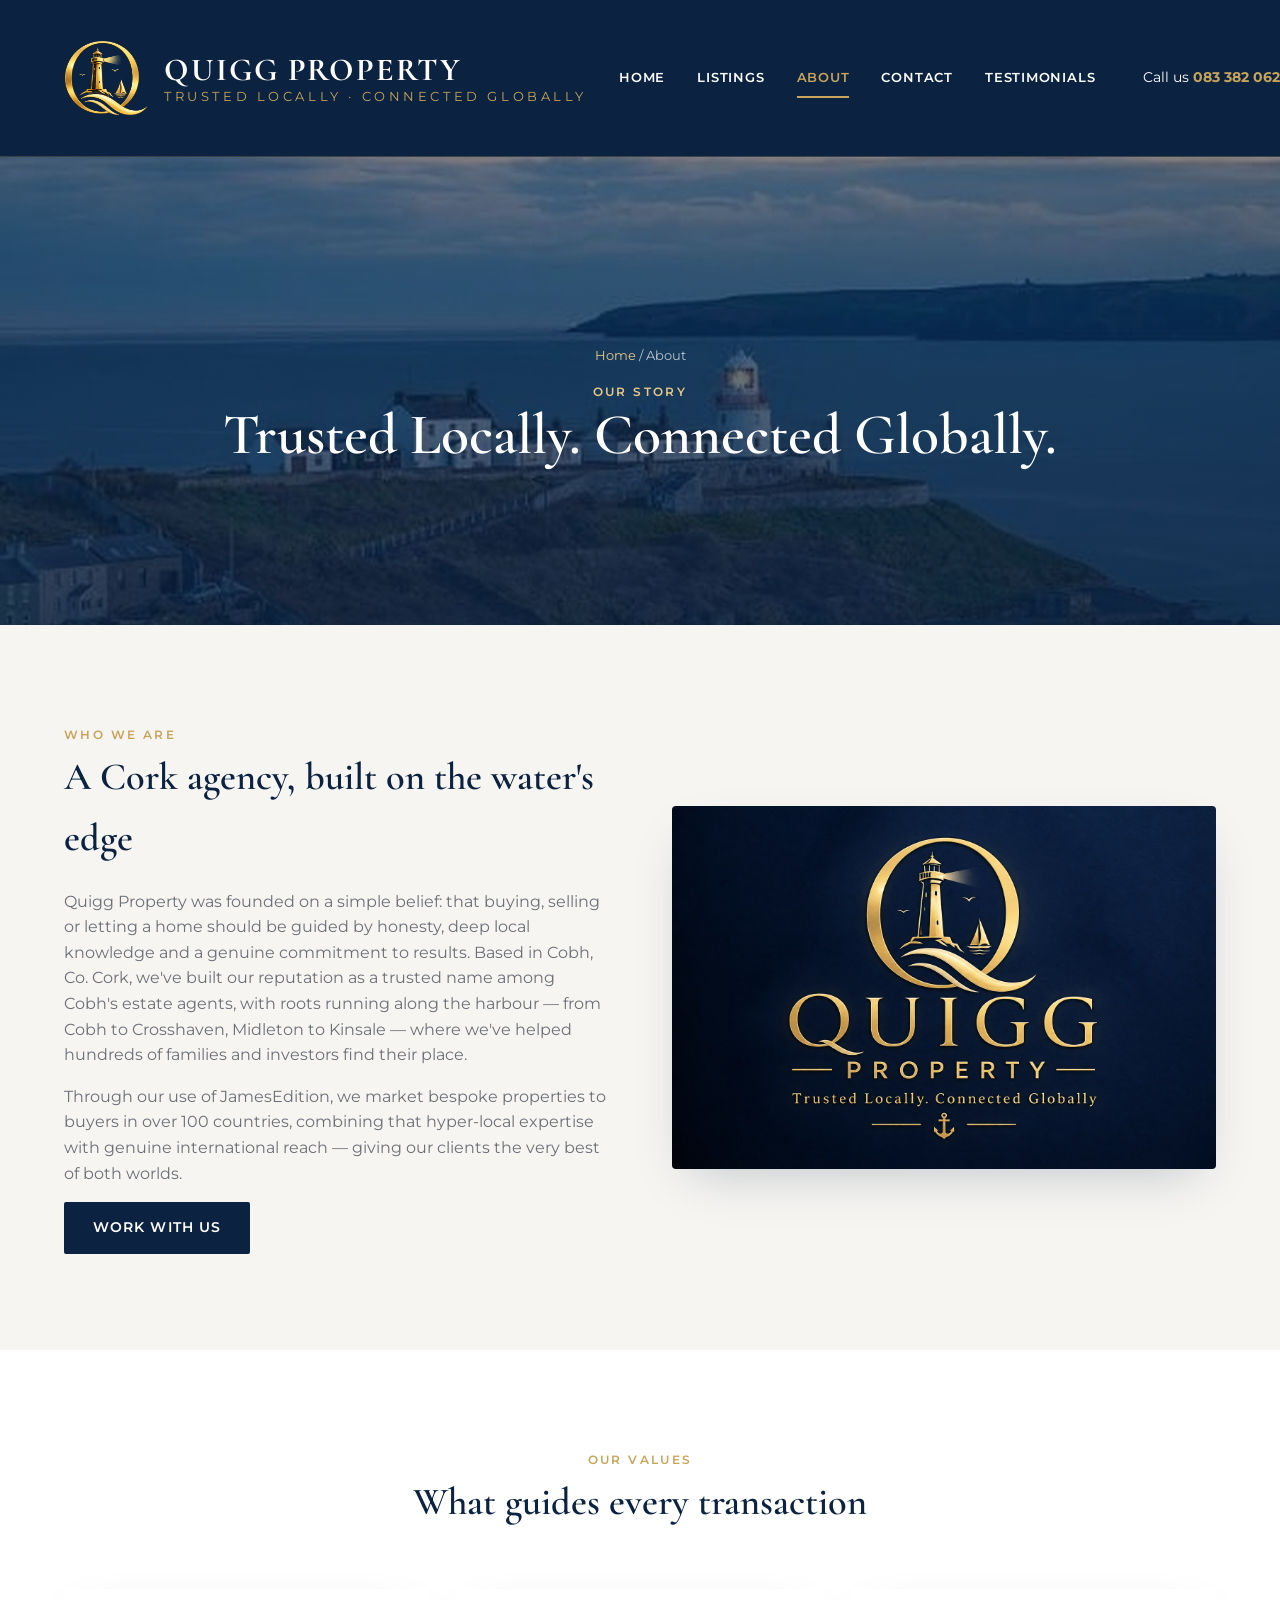
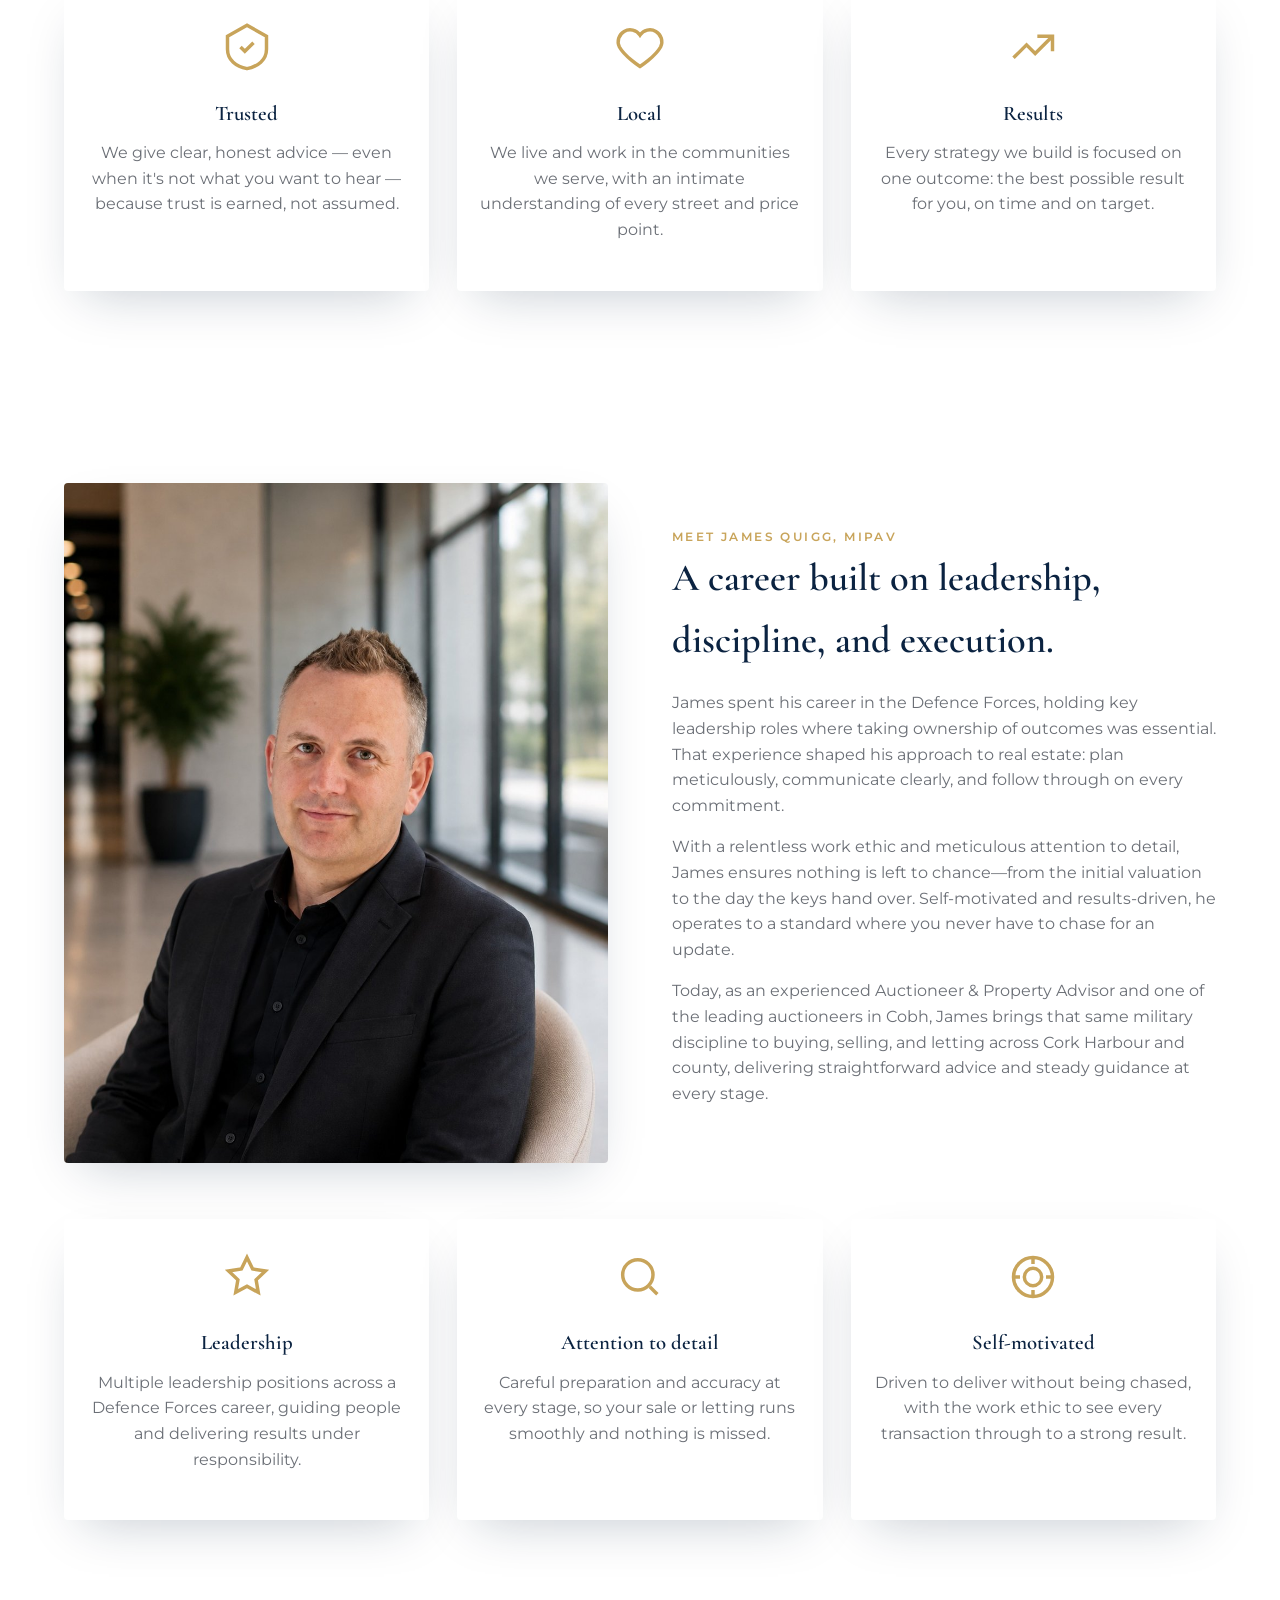
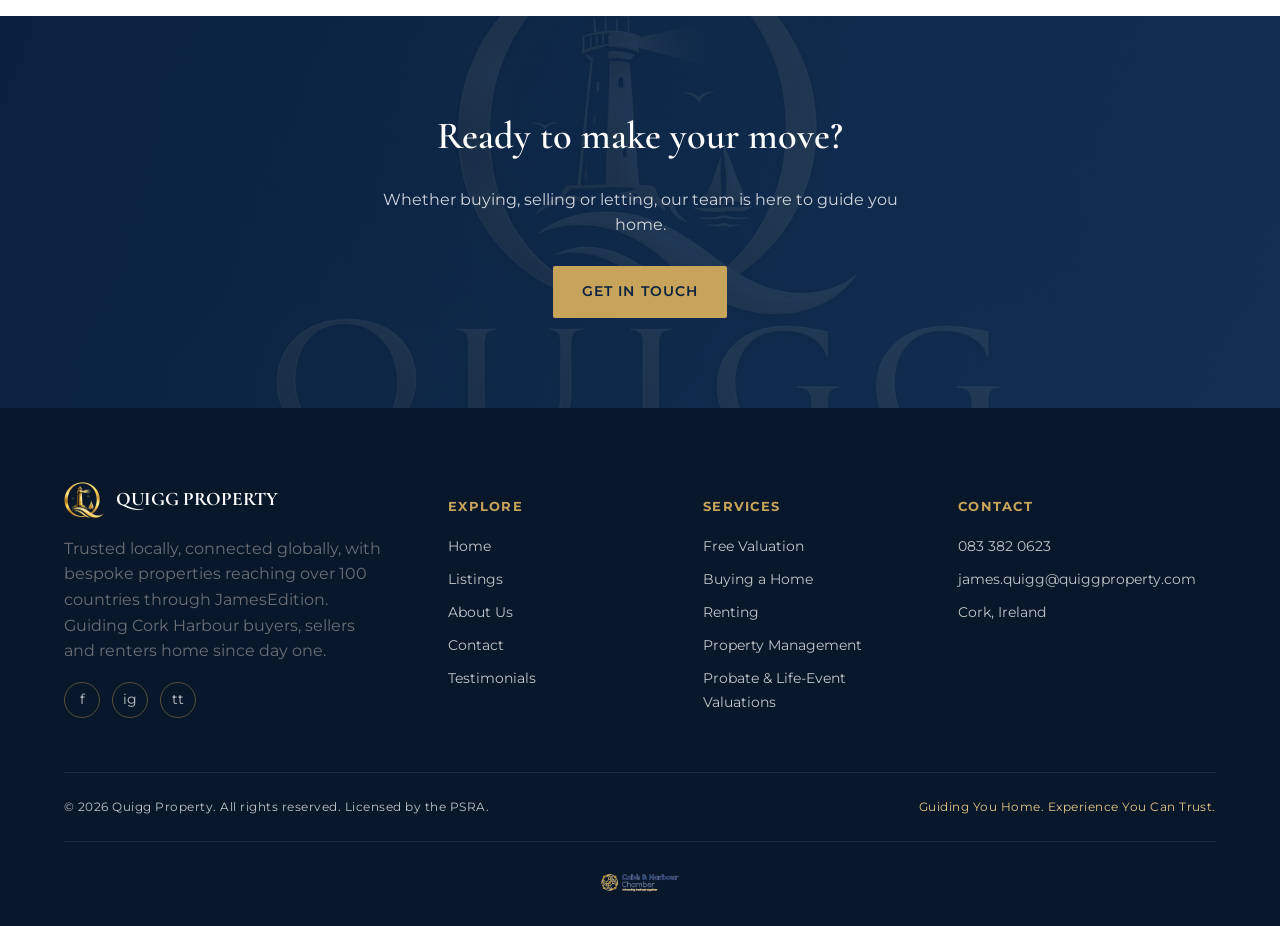
==== commit 2154c6ef: "Add Cobh & Harbour Chamber membership badge to footer Added the Chamber logo (background removed for" ====
--- a/about.html
+++ b/about.html
@@ -19,7 +19,7 @@
 <meta name="twitter:title" content="About Us | Auctioneers &amp; Estate Agents in Cobh | Quigg Property">
 <meta name="twitter:description" content="Meet James Quigg MIPAV — one of the best estate agents in Cobh, and trusted auctioneers in Cobh and county, with bespoke properties marketed through JamesEdition to buyers in over 100 countries.">
 <meta name="twitter:image" content="https://www.quiggproperty.com/assets/brand-plate.jpg">
-<link rel="stylesheet" href="assets/styles.css?v=10">
+<link rel="stylesheet" href="assets/styles.css?v=12">
 </head>
 <body>
 
--- a/assets/styles.css
+++ b/assets/styles.css
@@ -295,6 +295,8 @@
   letter-spacing: 0.04em; flex-wrap: wrap; gap: 12px;
 }
 .footer-bottom .tagline { color: var(--gold-light); }
+.footer-membership { display: flex; justify-content: center; padding: 0 0 28px; border-top: 1px solid rgba(255,255,255,0.08); padding-top: 24px; }
+.footer-membership img { height: 32px; width: auto; opacity: 0.9; }
 
 /* Page hero (interior pages) */
 .page-hero {
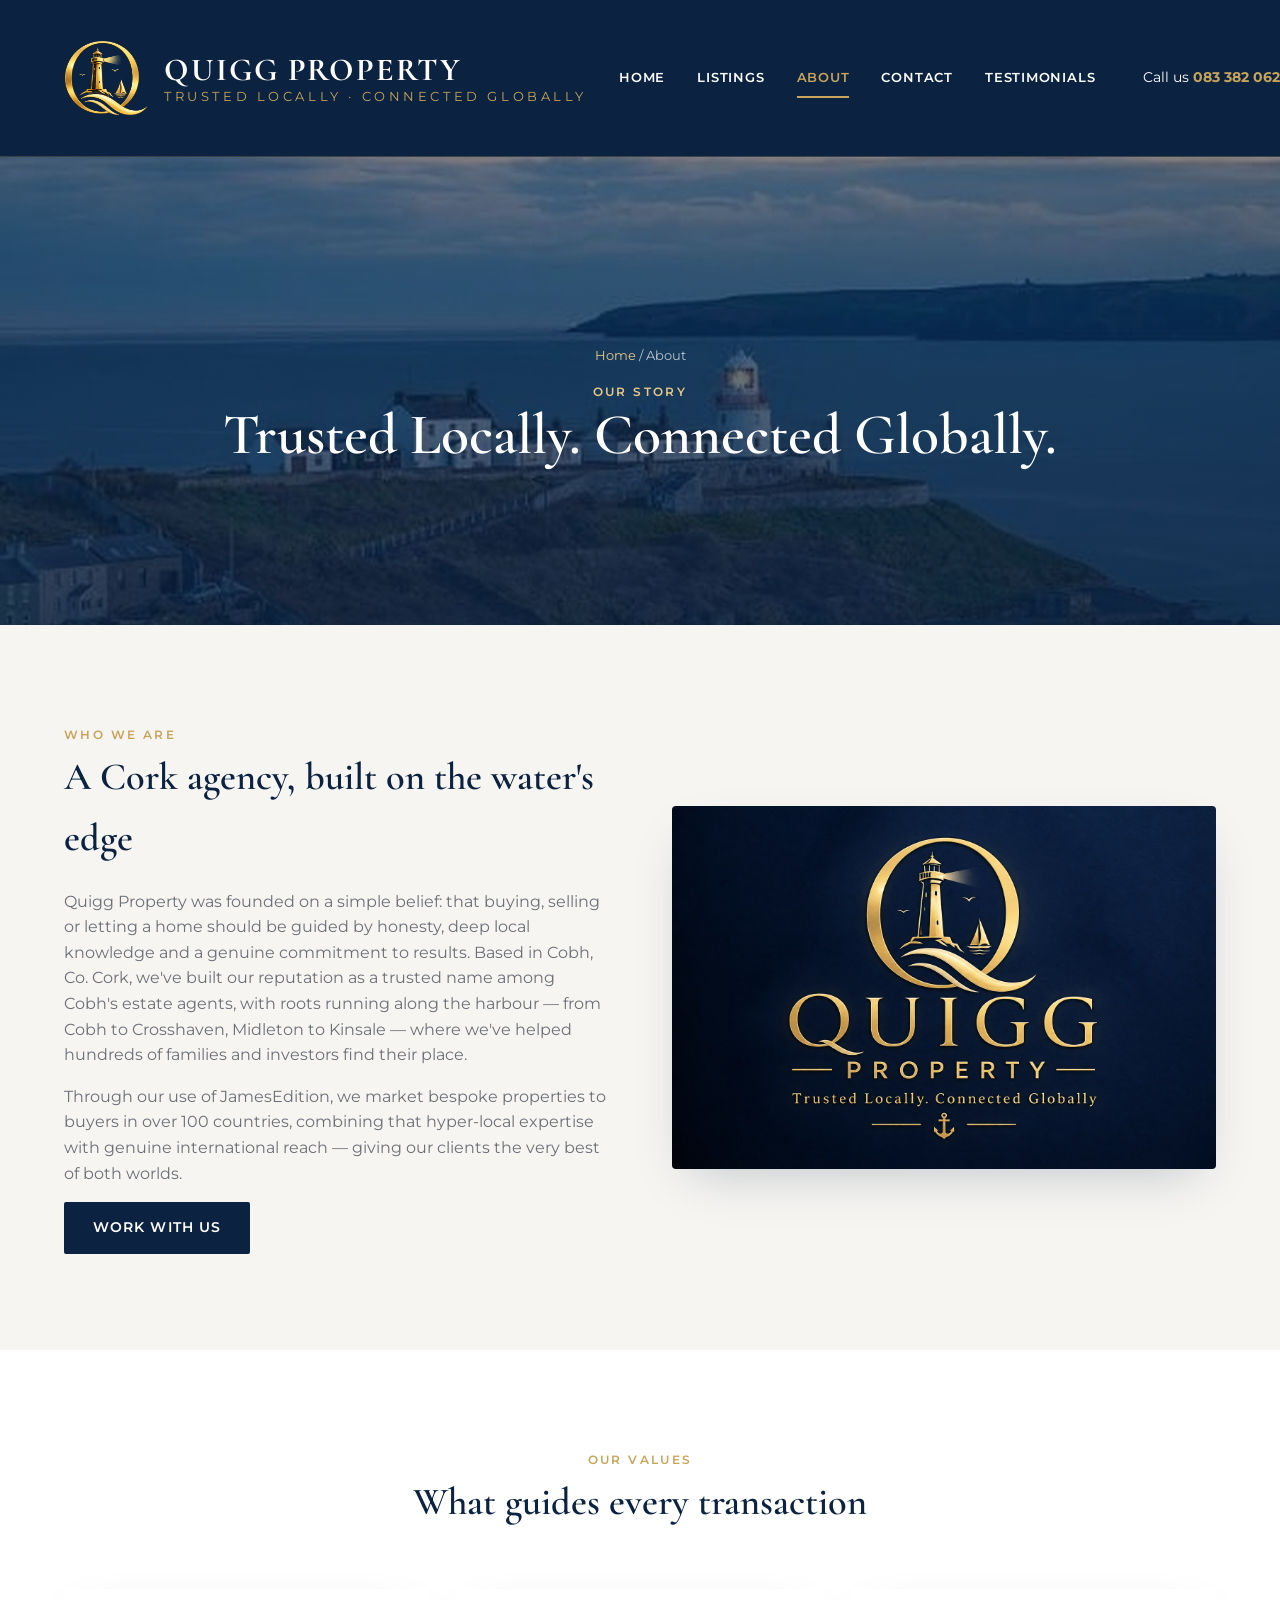
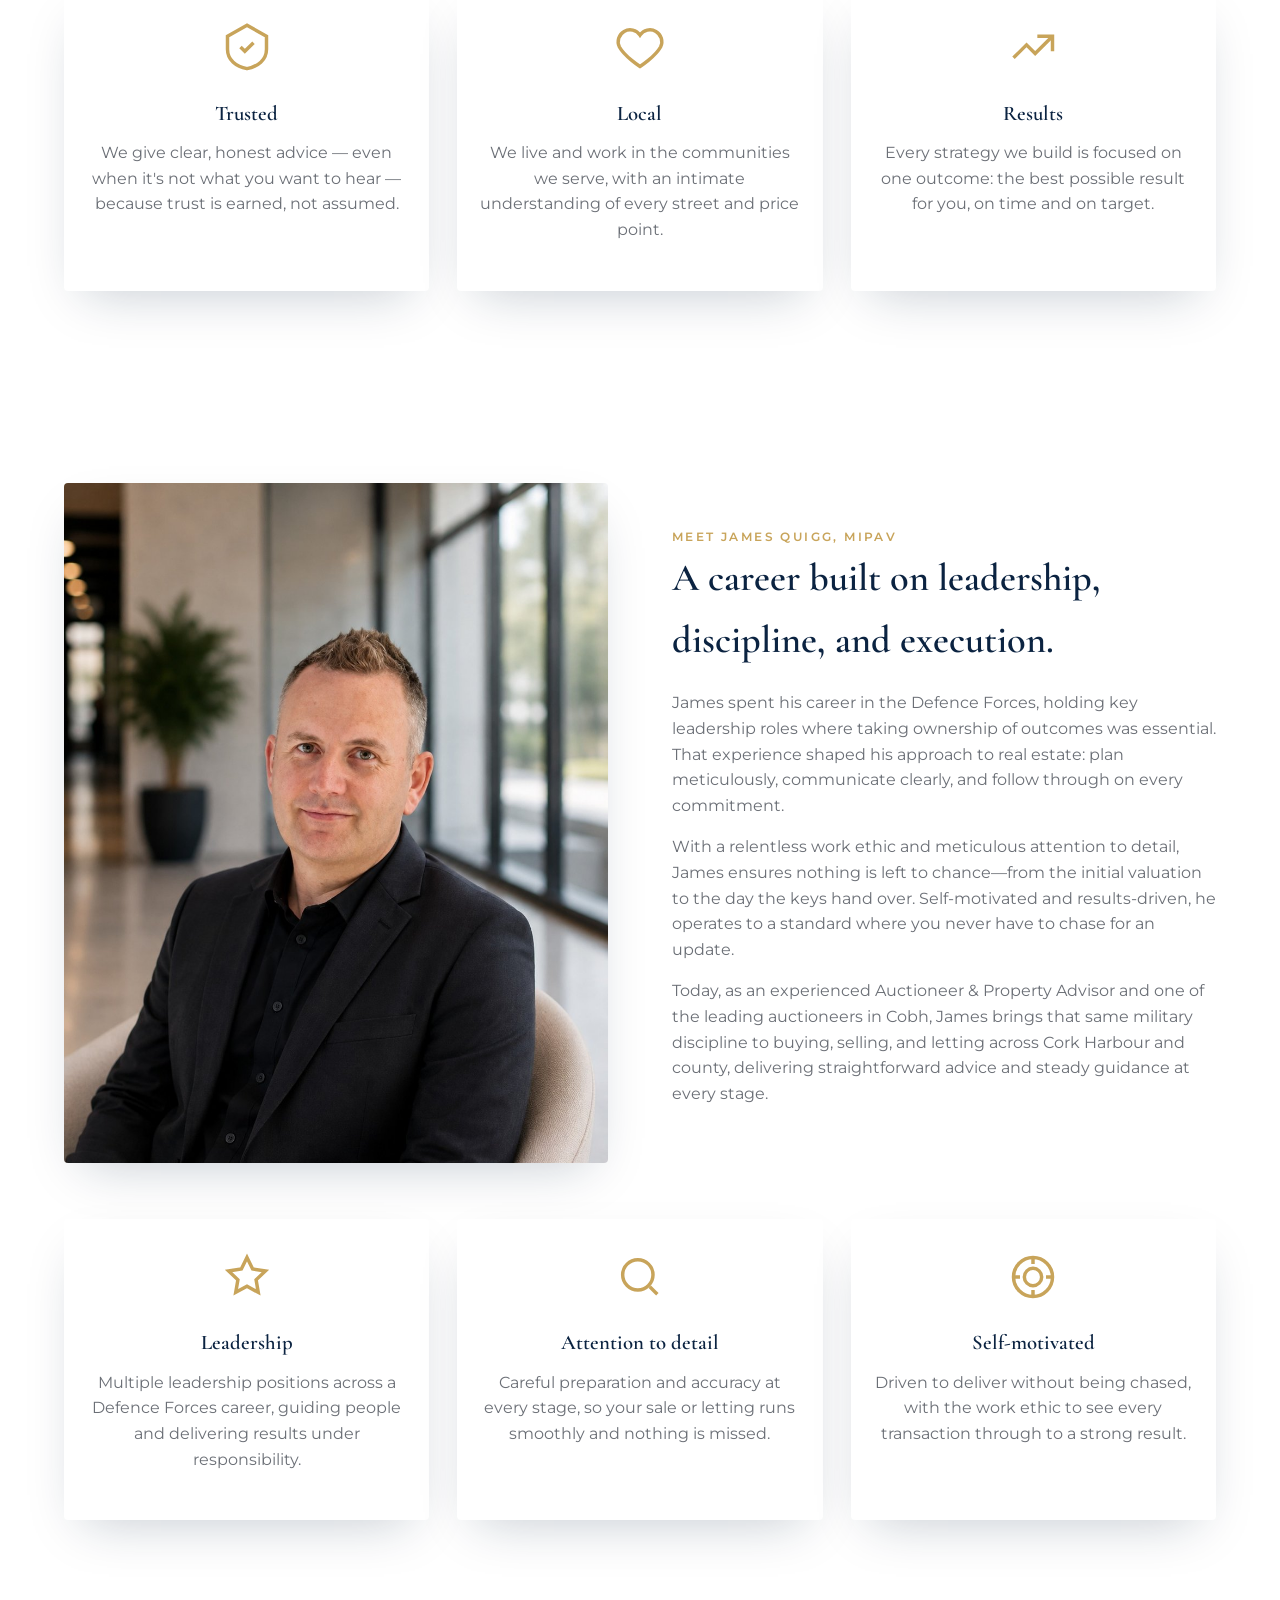
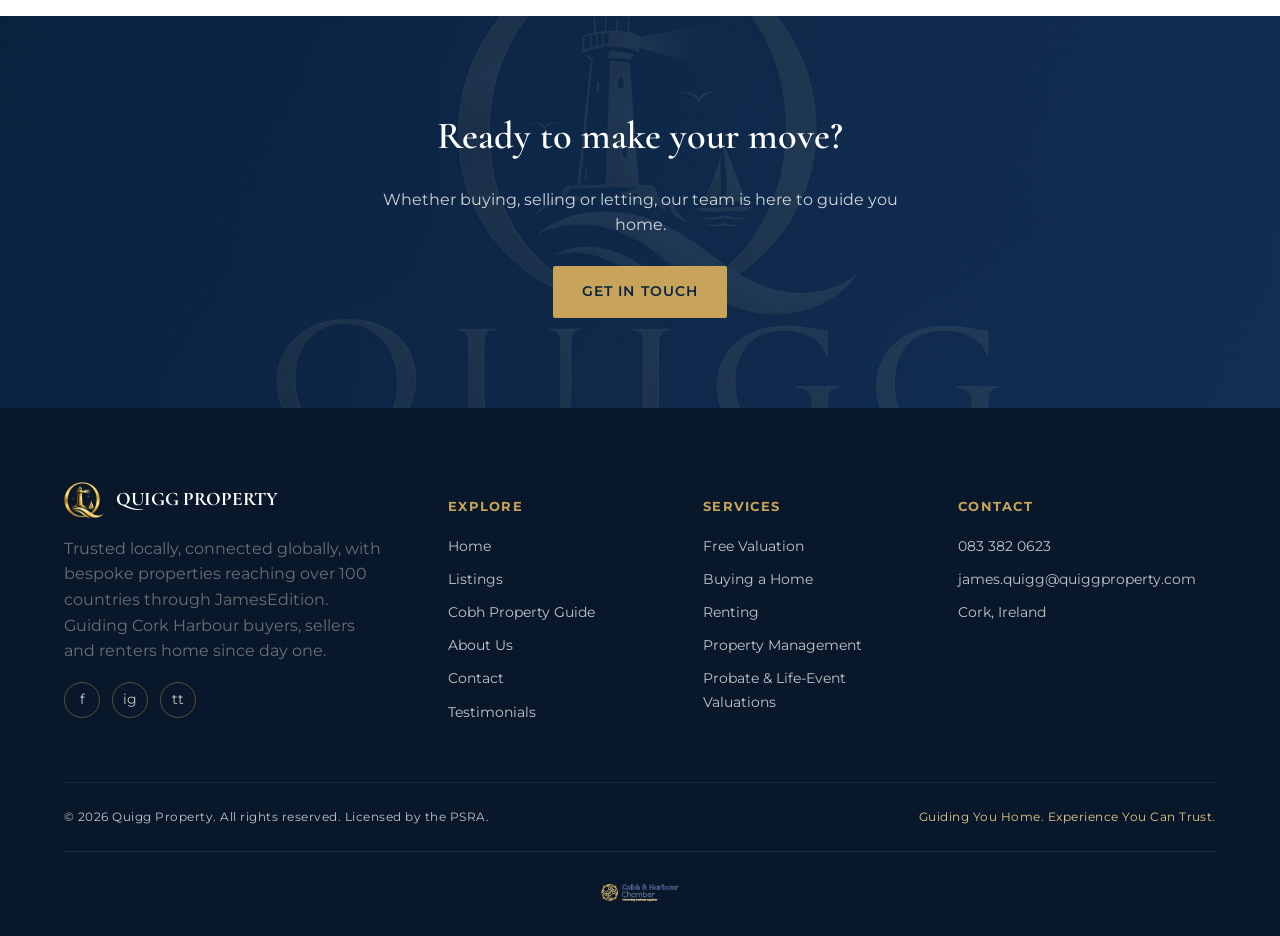
==== commit 20ee4130: "SEO pass: competitor analysis follow-up Benchmarked quiggproperty.com against two higher-ranked loca" ====
--- a/about.html
+++ b/about.html
@@ -4,7 +4,7 @@
 <meta charset="UTF-8">
 <meta name="viewport" content="width=device-width, initial-scale=1.0">
 <title>About Us | Auctioneers &amp; Estate Agents in Cobh | Quigg Property</title>
-<meta name="description" content="Meet James Quigg MIPAV — one of the best estate agents in Cobh, and trusted auctioneers in Cobh and county, with bespoke properties marketed through JamesEdition to buyers in over 100 countries.">
+<meta name="description" content="Meet James Quigg MIPAV — trusted auctioneer and estate agent in Cobh and across Cork, with bespoke properties marketed through JamesEdition to buyers in over 100 countries.">
 <link rel="icon" href="assets/logo-mark.png">
 <link rel="preconnect" href="https://fonts.googleapis.com">
 <link href="https://fonts.googleapis.com/css2?family=Cormorant+Garamond:wght@500;600;700&family=Montserrat:wght@400;500;600;700&display=swap" rel="stylesheet">
@@ -12,12 +12,12 @@
 <meta property="og:type" content="website">
 <meta property="og:site_name" content="Quigg Property">
 <meta property="og:title" content="About Us | Auctioneers &amp; Estate Agents in Cobh | Quigg Property">
-<meta property="og:description" content="Meet James Quigg MIPAV — one of the best estate agents in Cobh, and trusted auctioneers in Cobh and county, with bespoke properties marketed through JamesEdition to buyers in over 100 countries.">
+<meta property="og:description" content="Meet James Quigg MIPAV — trusted auctioneer and estate agent in Cobh and across Cork, with bespoke properties marketed through JamesEdition to buyers in over 100 countries.">
 <meta property="og:url" content="https://www.quiggproperty.com/about.html">
 <meta property="og:image" content="https://www.quiggproperty.com/assets/brand-plate.jpg">
 <meta name="twitter:card" content="summary_large_image">
 <meta name="twitter:title" content="About Us | Auctioneers &amp; Estate Agents in Cobh | Quigg Property">
-<meta name="twitter:description" content="Meet James Quigg MIPAV — one of the best estate agents in Cobh, and trusted auctioneers in Cobh and county, with bespoke properties marketed through JamesEdition to buyers in over 100 countries.">
+<meta name="twitter:description" content="Meet James Quigg MIPAV — trusted auctioneer and estate agent in Cobh and across Cork, with bespoke properties marketed through JamesEdition to buyers in over 100 countries.">
 <meta name="twitter:image" content="https://www.quiggproperty.com/assets/brand-plate.jpg">
 <link rel="stylesheet" href="assets/styles.css?v=12">
 </head>
